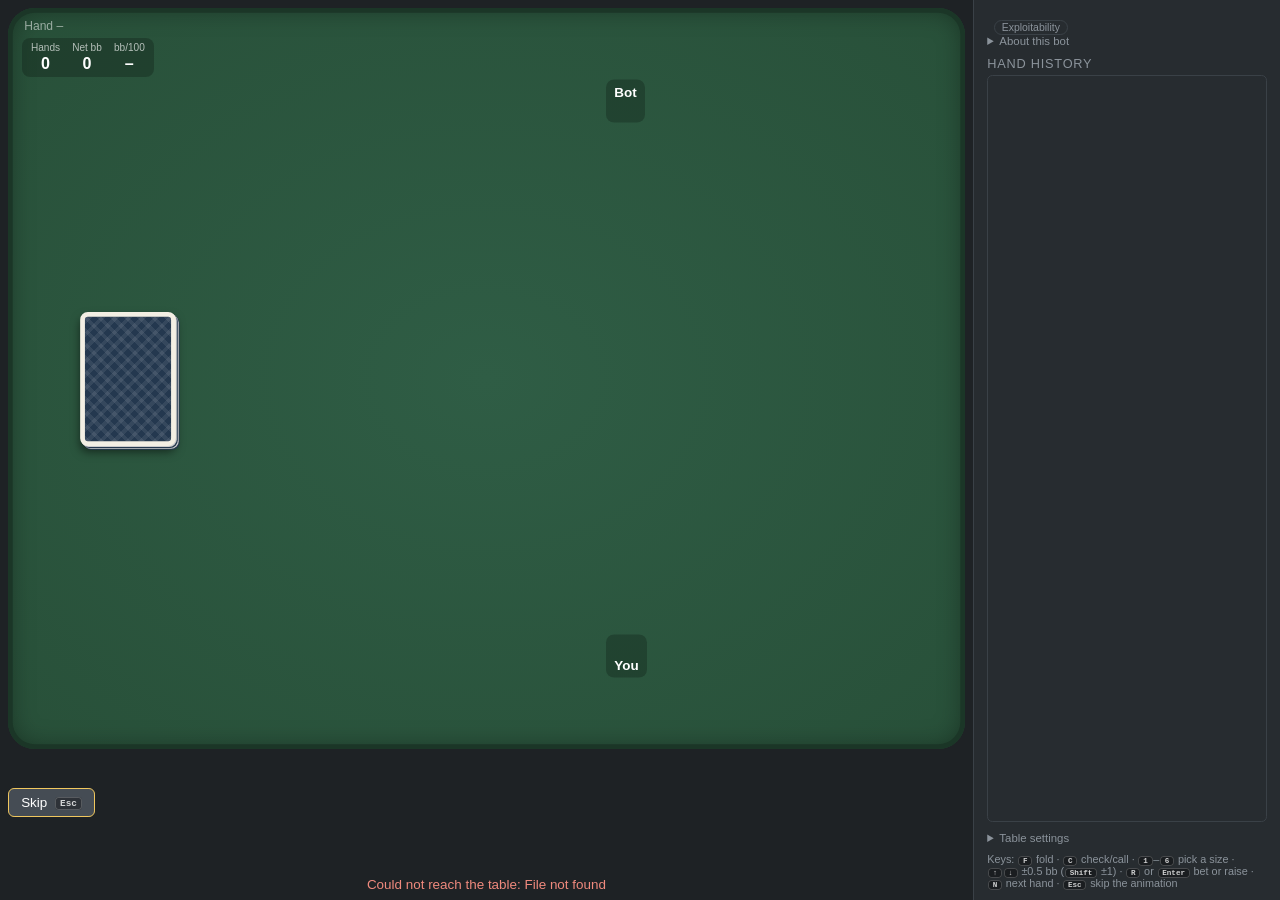
==== poker/engine/cmd/table/static/index.html @ 93d90915 "Table page and sign-in: the dock, session score, hand-off box, idle sleep; guest sign-in removed Tab" ====
<!doctype html>
<html lang="en">
<head>
<meta charset="utf-8">
<meta name="viewport" content="width=device-width, initial-scale=1">
<title>Heads-up hold'em, 50 bb</title>
<link rel="icon" href="data:,">
<link rel="stylesheet" href="table.css">
<script type="module" src="table.js"></script>
</head>
<body class="busy">
<main>
  <div id="felt">
    <div id="deck"></div>
    <div id="hand-label">Hand <span id="hand-number">&ndash;</span></div>
    <button id="drawer-btn" type="button" aria-label="History, bot and settings" aria-controls="side" aria-expanded="false"><span class="burger"></span><kbd>H</kbd></button>
    <section id="stats" title="This session's running score: hands played, net big blinds won, big blinds won per 100 hands">
      <div><span class="k">Hands</span><b id="stat-hands">0</b></div>
      <div><span class="k">Net bb</span><b id="stat-net">0</b></div>
      <div><span class="k">bb/100</span><b id="stat-bb100">&ndash;</b><small id="stat-se"></small></div>
      <div id="stat-by"></div>
    </section>
    <div class="seat" id="seat-bot">
      <div class="who">Bot <span class="pos" id="bot-pos"></span></div>
      <div class="stk"><b id="bot-stack"></b></div>
      <div class="holds" id="bot-holds"></div>
      <div class="said" id="bot-said"></div>
    </div>
    <div class="seat" id="seat-you">
      <div class="said" id="you-said"></div>
      <div class="holds" id="you-holds"></div>
      <div class="who"><span id="you-name">You</span> <span class="pos" id="you-pos"></span></div>
      <div class="stk"><b id="you-stack"></b></div>
    </div>
  </div>
  <div id="bar">
    <div id="status">
      <div id="turn"></div>
      <div id="potline" class="dim small"></div>
      <div id="outcome"></div>
      <button id="skip" type="button" title="Finish the animation now (Esc)">Skip <kbd>Esc</kbd></button>
    </div>
    <div id="cluster">
      <div id="sizer" hidden>
        <div id="detents" role="group" aria-label="Sizes"></div>
        <div id="trackrow">
          <div id="track"><input id="size-range" type="range" min="0" max="1000" step="1" aria-label="Bet or raise to (slider)"><div id="ticks"></div></div>
          <label id="amt"><input id="size-amount" type="number" step="0.5" inputmode="decimal" aria-label="Bet or raise to, in big blinds"><span>bb</span></label>
        </div>
      </div>
      <div id="actions"></div>
      <div id="next-wrap" hidden><button id="next">Next hand <kbd>N</kbd></button></div>
    </div>
    <div id="watch-bar" hidden>
      <div id="watch-status"></div>
      <div id="codebox" hidden><code id="handoff-text"></code><button id="copy" type="button"><span>Copy</span></button></div>
      <div id="watch-foot"><span id="watch-wait" class="dim"></span><button id="take-over"><span></span><kbd>T</kbd></button></div>
    </div>
    <div id="error" role="alert"></div>
  </div>
</main>
<aside id="side">
  <div class="dim small" id="blinds"></div>
  <section id="bot">
    <div class="row"><b id="bot-name"></b><span class="tag">Exploitability <span id="exploitability"></span></span></div>
    <details><summary>About this bot</summary>
      <p class="small dim" id="exploitability-full"></p>
      <p class="small dim" id="bot-trained"></p>
      <p class="small dim" id="bot-note"></p>
      <p class="small dim" id="menu"></p>
    </details>
  </section>
  <section id="history-wrap"><h2>Hand history</h2><div id="history"></div></section>
  <details id="controls">
    <summary>Table settings</summary>
    <div class="row play-only">Seat:
      <label><input type="radio" name="seat" value="alternate" checked> alternate</label>
      <label><input type="radio" name="seat" value="sb"> button</label>
      <label><input type="radio" name="seat" value="bb"> big blind</label>
    </div>
    <div class="row play-only" id="opp-row" hidden>Opponent <select id="opponent"></select> <span class="dim small">from the next hand</span></div>
    <div class="row">
      <label>Speed <input id="speed" type="range" min="0.5" max="2" step="0.25" value="1"> <span id="speedv">1x</span></label>
      <label><input id="rm" type="checkbox"> reduced motion</label>
    </div>
    <div class="row play-only"><button id="new-session">New session</button></div>
  </details>
  <section id="league" hidden>
    <div class="small"><span class="dim">Signed in as</span> <b id="account-name"></b> <button id="sign-out" class="link">Sign out</button></div>
    <div class="row"><button id="tag-in" hidden>Hand to my agent</button></div>
  </section>
  <section id="keys" class="small dim play-only">Keys: <kbd>F</kbd> fold &middot; <kbd>C</kbd> check/call &middot; <kbd>1</kbd>&ndash;<kbd>6</kbd> pick a size &middot; <kbd>&uarr;</kbd><kbd>&darr;</kbd> &plusmn;0.5 bb (<kbd>Shift</kbd> &plusmn;1) &middot; <kbd>R</kbd> or <kbd>Enter</kbd> bet or raise &middot; <kbd>N</kbd> next hand &middot; <kbd>Esc</kbd> skip the animation</section>
</aside>
<div id="scrim"></div>
<div id="asleep" hidden role="alertdialog" aria-labelledby="asleep-title">
  <div>
    <h2 id="asleep-title">Paused</h2>
    <p id="asleep-why"></p>
    <p class="dim">The table has stopped asking the server for updates.</p>
    <button id="resume">Resume</button>
  </div>
</div>
</body>
</html>
---- poker/engine/cmd/table/static/table.css ----
/* The 50 bb table: plain. Sprites (cards, chips, the dealer button) are placed and scaled only by transform
   (cardmotion.js); panels size in rem, and the root font follows the viewport. */
:root{--bg:#1e2225;--panel:#272c30;--line:#3a4147;--txt:#d9dde1;--dim:#8b939b;--felt:#2f5d45;--felt2:#285039;
  --red:#c8302c;--black:#16191c;--glow:#f0c75e;--pos:#7fd18b;--neg:#f08a7e}
*{box-sizing:border-box}
html{font-size:clamp(11px,min(1.6vh,1.05vw),24px)}
html,body{margin:0;height:100%;overflow:hidden;background:var(--bg);color:var(--txt);font-family:"Liberation Sans",Arial,sans-serif}
body{display:grid;grid-template-columns:1fr clamp(15rem,24vw,30rem);grid-template-rows:100%}
main{display:grid;grid-template-rows:1fr auto;min-height:0;min-width:0;padding:.6rem}
#felt{position:relative;overflow:hidden;border-radius:2rem;background:radial-gradient(ellipse at center,var(--felt) 0%,var(--felt2) 100%);box-shadow:inset 0 0 0 .35rem #1b3627,inset 0 0 2rem #0006;
  -webkit-user-select:none;user-select:none}
#hand-label{position:absolute;left:1.2rem;top:.8rem;color:#ffffff88;font-size:.9rem}
/* cards: base 100x140, slots scale them */
.card{position:absolute;left:0;top:0;width:100px;height:140px;will-change:transform;pointer-events:none}
.card .flip{position:absolute;inset:0;transform-style:preserve-3d}
.face{position:absolute;inset:0;border-radius:8px;overflow:hidden;backface-visibility:hidden;-webkit-backface-visibility:hidden;box-shadow:0 1px 4px #0009;transition:box-shadow .15s}
.card.air .face{box-shadow:0 14px 26px #000a}
.front{background:#fbfaf6;font-family:"Liberation Sans",Arial,sans-serif;font-weight:700}
.front.red{color:var(--red)} .front.black{color:var(--black)}
.front .ix{position:absolute;left:7px;top:6px;font-size:23px;line-height:1;text-align:center}
.front .ix.lo{left:auto;top:auto;right:7px;bottom:6px;transform:rotate(180deg)}
.front .pip{position:absolute;inset:0;display:flex;align-items:center;justify-content:center;font-size:58px}
.face.back{transform:rotateY(180deg);background:#24384f;border:5px solid #f3efe4;
  background-image:repeating-linear-gradient(45deg,#ffffff14 0 4px,transparent 4px 10px),repeating-linear-gradient(-45deg,#ffffff14 0 4px,transparent 4px 10px)}
#deck{position:absolute;border-radius:8px;background:#24384f;border:5px solid #f3efe4;
  background-image:repeating-linear-gradient(45deg,#ffffff14 0 4px,transparent 4px 10px),repeating-linear-gradient(-45deg,#ffffff14 0 4px,transparent 4px 10px);
  box-shadow:1px 1px 0 #ccc,2px 2px 0 #24384f,3px 3px 0 #ccc,4px 4px 0 #24384f,0 6px 10px #0008}

/* chips: a pile of discs and the amount; base 96x40 */
.chips{position:absolute;left:0;top:0;width:96px;height:40px;display:flex;align-items:center;gap:6px;pointer-events:none;will-change:transform}
.chips .stack{width:38px;height:40px;display:flex;flex-direction:column-reverse;align-items:center}
.chips i{display:block;width:36px;height:11px;margin-top:-5px;border-radius:50%;border:2px dashed #fff9;box-shadow:0 2px 0 #0007}
.chips i.t1{background:#e9e6df;border-color:#3d6db5} .chips i.t2{background:#c8302c} .chips i.t3{background:#2a8a4a} .chips i.t4{background:#1b1d20;border-color:#e0c060}
.chips b{font-size:22px;color:#fff;text-shadow:0 1px 2px #000;white-space:nowrap}
.dealer{position:absolute;left:0;top:0;width:34px;height:34px;border-radius:50%;background:#f6f3ea;color:#222;font:700 18px/34px "Liberation Sans",Arial,sans-serif;text-align:center;box-shadow:0 2px 4px #0009;pointer-events:none}

/* seats */
.seat{position:absolute;transform:translateY(-50%);padding:.3rem .6rem;border-radius:.6rem;background:#0000003a;line-height:1.3;white-space:nowrap;z-index:20000}
.seat .who{font-weight:700;color:#fff} .seat .pos{font-weight:400;color:#ffffffaa;font-size:.85em}
.seat .stk b{font-size:1.15rem;color:#fff} .seat .stk span{color:#ffffffaa;font-size:.85em}
.seat .holds{color:var(--glow);font-weight:700}
.seat .said{color:#fff;min-height:1.3em}
.seat .said.pop{animation:pop .35s ease-out}
@keyframes pop{0%{opacity:0;transform:translateY(.4rem)}100%{opacity:1;transform:none}}
.seat.won{box-shadow:0 0 0 2px var(--glow),0 0 1.2rem #f0c75e66}
.rm .seat .said.pop{animation:none}

/* the dock: whenever you may bet, the sizer (detents, slider, bb box) sits above three buttons, Fold, Check/Call and
   Raise to X; one click or R bets the shown amount. #bar keeps its height through a decision, so the felt does not jump. */
#bar{min-height:10.6rem;padding:.6rem 0 0;display:grid;grid-template-columns:1fr minmax(0,34rem);gap:.3rem 1rem;align-items:end}
#status{align-self:center;display:flex;flex-direction:column;gap:.3rem;min-width:0;align-items:flex-start}
#turn{font-size:1rem;color:var(--dim)} #turn b{color:var(--glow)}
#outcome{font-size:1.15rem;font-weight:700}
#outcome.won{color:var(--pos)} #outcome.lost{color:var(--neg)}
#skip{display:none;border-color:var(--glow)}
body.busy:not(.watching) #skip{display:inline-block}
#cluster{display:flex;flex-direction:column;gap:.45rem;min-width:0}
#actions{display:grid;grid-template-columns:1fr 1fr 1.35fr;gap:.45rem}
#actions:empty{display:none}
button{font:inherit;background:#454c54;color:#fff;border:1px solid #5b636c;border-radius:.45rem;padding:.45rem .9rem;cursor:pointer;white-space:nowrap}
button:hover{filter:brightness(1.15)} button:disabled{opacity:.45;cursor:default}
button:focus-visible,input:focus-visible{outline:2px solid var(--glow);outline-offset:2px}
#actions button{font-size:1.1rem;font-weight:700;padding:.7rem .4rem;border-radius:.7rem;display:flex;gap:.2rem;align-items:center;justify-content:center}
#actions button small{font-weight:400;opacity:.85;font-size:.82em}
#actions button.fold{background:#6b3b3b;border-color:#8d5555;grid-column:1}
#actions button.check,#actions button.call{background:#2f5c86;border-color:#4a7aa6;grid-column:2}
#actions button.bet{background:#8a6420;border-color:#b78a3a;grid-column:3}
#actions button.bet.allin{background:#962d28;border-color:#c0504a}
kbd{font:700 .7em "Liberation Mono",monospace;background:#0005;border:1px solid #fff3;border-radius:.25rem;padding:0 .28rem;color:#fffc;margin-left:.45em;vertical-align:.08em}
#next-wrap{display:grid} #next-wrap[hidden]{display:none}
#next{background:#2f5c86;border-color:#4a7aa6;font-size:1.1rem;font-weight:700;padding:.7rem 1rem;border-radius:.7rem}
#error{grid-column:1/-1;color:var(--neg);text-align:center;min-height:0}
#error:empty{display:none}

/* the sizer: evenly spaced detents (Min, the sizes of the spot, All-in); the track is linear in chips between them */
#sizer{display:flex;flex-direction:column;gap:.4rem}
#sizer[hidden]{display:none}
#detents{display:flex;gap:.3rem}
#detents button{flex:1;padding:.32rem .2rem;font-size:.86rem;background:#2b3237;border-color:#465058;border-radius:.45rem;min-width:0}
#detents button.on{border-color:var(--glow);color:var(--glow);background:#3a3322}
#detents kbd{font-size:.62rem}
#trackrow{display:flex;gap:.6rem;align-items:center}
#track{position:relative;flex:1;height:2.2rem;display:flex;align-items:center;min-width:0}
#size-range{-webkit-appearance:none;appearance:none;width:100%;height:2.2rem;background:transparent;margin:0;position:relative;z-index:2;cursor:pointer}
#size-range::-webkit-slider-runnable-track{height:.45rem;border-radius:.3rem;background:linear-gradient(90deg,#b98a26 0 var(--p,0%),#3a434a var(--p,0%))}
#size-range::-moz-range-track{height:.45rem;border-radius:.3rem;background:#3a434a}
#size-range::-moz-range-progress{height:.45rem;border-radius:.3rem;background:#b98a26}
#size-range::-webkit-slider-thumb{-webkit-appearance:none;width:1.4rem;height:1.4rem;margin-top:-.48rem;border-radius:50%;background:#f4efe2;border:3px solid var(--glow);box-shadow:0 2px 5px #000a}
#size-range::-moz-range-thumb{width:1.1rem;height:1.1rem;border-radius:50%;background:#f4efe2;border:3px solid var(--glow)}
#ticks{position:absolute;left:.7rem;right:.7rem;top:50%;height:0;z-index:1;pointer-events:none}
#ticks b{position:absolute;top:-.55rem;width:2px;height:1.1rem;margin-left:-1px;background:#c9d0d6;border-radius:1px;opacity:.75}
#ticks .memo{position:absolute;top:-1rem;margin-left:-.22rem;width:.44rem;height:.44rem;border-radius:50%;background:var(--pos);box-shadow:0 0 0 2px #0008}
#amt{display:flex;align-items:center;background:#0f1214;border:1px solid var(--line);border-radius:.45rem;padding-right:.5rem}
#size-amount{width:4.8rem;font:700 1.05rem "Liberation Sans",Arial,sans-serif;color:var(--txt);background:none;border:0;padding:.4rem .5rem;text-align:right}
#amt span{color:var(--dim);font-size:.9rem}

/* handed to the agent: a prompt to paste into its chat */
#watch-bar{grid-column:1/-1;justify-self:center;width:100%;max-width:44rem;display:flex;flex-direction:column;gap:.5rem;background:#17222b;border:1px solid #2f4a60;border-radius:.8rem;padding:.7rem .9rem}
#watch-bar[hidden]{display:none}
#watch-status{font-size:1.05rem} #watch-status b{color:#9fd0ff}
#codebox{display:flex;align-items:stretch;background:#0b0e10;border:1px solid #2d3a44;border-radius:.5rem;overflow:hidden}
#handoff-text{flex:1;font:.95rem/1.4 "Liberation Mono",Menlo,Consolas,monospace;color:#e8eef3;padding:.55rem .7rem;user-select:all;-webkit-user-select:all;white-space:pre-wrap;word-break:break-word;min-width:0}
#copy{border:0;border-left:1px solid #2d3a44;border-radius:0;background:#2a3a48;font-weight:700;min-width:5.5rem}
#copy.ok{background:#2e6a45}
#watch-foot{display:flex;justify-content:space-between;align-items:center;gap:.6rem;font-size:.9rem}
#take-over{background:#2f5c86;border-color:#4a7aa6;font-size:1.05rem}
body.watching .play-only,body.watching #status,body.watching #cluster{display:none!important}

/* the side panel */
#side{background:var(--panel);border-left:1px solid var(--line);padding:.8rem 1rem;display:flex;flex-direction:column;gap:.7rem;min-height:0;overflow:auto;font-size:.95rem}
#side h2{font-size:.95rem;margin:0 0 .3rem;color:var(--dim);font-weight:400;text-transform:uppercase;letter-spacing:.06em}
.dim{color:var(--dim)} .small{font-size:.85em}
#side .row{display:flex;gap:.5rem;align-items:center;flex-wrap:wrap}
#side summary{cursor:pointer;color:var(--dim);font-size:.85rem}
#side details p{margin:.35rem 0 0}
#bot .tag{font-size:.78rem;color:var(--dim);border:1px solid var(--line);border-radius:1rem;padding:.05rem .5rem} #exploitability{color:#fff;font-weight:700}
#league{display:flex;flex-direction:column;gap:.4rem} #league button{padding:.3rem .7rem}
#tag-in{background:#2a3a48;border-color:#3f5a70}
.link{background:none!important;border:0!important;color:#9fd0ff;padding:0 .2rem!important;text-decoration:underline}
#keys kbd{margin:0 .1em}
/* the session's score sits on the felt, under the hand number: always in view, whatever the layout of the side panel */
#stats{position:absolute;left:1rem;top:2.2rem;z-index:20000;display:grid;grid-template-columns:repeat(3,auto);gap:.2rem .9rem;text-align:center;background:#0000003a;border-radius:.6rem;padding:.3rem .7rem;line-height:1.2}
#stats .k{display:block;color:#ffffffaa;font-size:.75rem} #stats b{font-size:1.2rem;color:#fff} #stats b.pos{color:var(--pos)} #stats b.neg{color:var(--neg)} #stats small{display:block;color:#ffffffaa;font-size:.7rem}
#stat-by{grid-column:1/-1;text-align:left;font-size:.75rem;color:#ffffffaa} #stat-by:empty{display:none}
#controls select{font:inherit;max-width:100%;background:#454c54;color:#fff;border:1px solid #5b636c;border-radius:.3rem}
.pos{color:var(--pos)} .neg{color:var(--neg)}
#history-wrap{flex:1;min-height:8rem;display:flex;flex-direction:column}
#history{flex:1;overflow-y:auto;border:1px solid var(--line);border-radius:.4rem;font-size:.9em}
.hand summary{display:flex;gap:.5rem;padding:.25rem .5rem;cursor:pointer;border-bottom:1px solid #ffffff10;align-items:baseline}
.hand summary .n{color:var(--dim);min-width:2.5em} .hand summary .cs{flex:1;white-space:nowrap;overflow:hidden;text-overflow:ellipsis}
.hand summary .net{white-space:nowrap}
.hand .c{display:inline-block;background:#f3f1ea;border-radius:.2rem;padding:0 .15rem;margin-right:.12rem;font-weight:700;font-size:.9em}
.hand .c.red{color:var(--red)} .hand .c.black{color:var(--black)}
.hand ul{margin:.2rem 0 .4rem;padding-left:1.6rem;color:var(--dim)} .hand li.street{color:var(--txt)}
#controls{font-size:.9em} #controls[open]{display:flex;flex-direction:column;gap:.4rem} #controls[open]>.row{margin-top:.2rem}
[hidden]{display:none!important}
#controls .row{display:flex;flex-wrap:wrap;gap:.6rem;align-items:center}
#controls label{display:flex;gap:.25rem;align-items:center}
#controls input[type=range]{width:5rem}
#controls button{padding:.25rem .6rem}

/* the pause screen: over everything, nothing behind it is live */
#asleep{position:fixed;inset:0;z-index:100000;display:flex;align-items:center;justify-content:center;background:#0c0e10e6;text-align:center}
#asleep h2{margin:0 0 .6rem;font-size:1.6rem} #asleep p{margin:.3rem 0}
#resume{margin-top:1rem;font-size:1.3rem;padding:.7rem 2rem;background:#2f5c86;border-color:#4a7aa6}

/* layouts by screen: last, so they override the rules above */
#drawer-btn,#scrim{display:none}
/* phones (and a landscape phone's short screen): the side panel is a drawer (H, or the button on the felt), and
   the table gets the whole window. The root font is fixed here: the dock needs targets for a thumb. */
@media (max-width:760px),(max-height:500px){
  body{grid-template-columns:100%}
  main{padding:.35rem}
  #felt{border-radius:1.2rem}
  #bar{grid-template-columns:100%;min-height:10.3rem;padding-top:.35rem;gap:.35rem;align-items:end}
  #status{align-items:stretch;flex-direction:row;flex-wrap:wrap;gap:.2rem .8rem;justify-content:space-between}
  #status:empty{display:none}
  #turn,#potline{font-size:.85rem}
  #actions button{padding:.75rem .3rem;font-size:1rem}
  #actions button.bet{flex-direction:column;gap:0;line-height:1.15}
  #next{padding:.9rem 1rem}
  #drawer-btn{display:block;position:absolute;left:.5rem;top:.45rem;z-index:20001;padding:.3rem .6rem;background:#0006;border-color:#ffffff30}
  #hand-label{left:3.9rem;top:.85rem} #stats{left:.5rem;top:3rem;padding:.2rem .45rem;gap:.1rem .5rem} #stats b{font-size:.95rem} #stats .k{font-size:.65rem} #stats small,#stat-by{display:none}
  .seat{white-space:normal;padding:.25rem .5rem;font-size:.85rem} .seat .pos{display:block}
  #side{position:fixed;right:0;top:0;bottom:0;width:min(22rem,88vw);z-index:50000;transform:translateX(100%);visibility:hidden;box-shadow:-8px 0 30px #000a}
  body.sliding #side{transition:transform .2s,visibility .2s}   /* only while it is opened or closed, not when the window is resized */
  body.drawer #side{transform:none;visibility:visible}
  body.drawer #scrim{display:block;position:fixed;inset:0;background:#0008;z-index:40000}
  #keys{display:none}
  kbd{display:none}
}
.burger{display:inline-block;width:1.05rem;height:.8rem;vertical-align:-.05rem;background:linear-gradient(currentColor 0 0) 0 0/100% 2px no-repeat,linear-gradient(currentColor 0 0) 0 50%/100% 2px no-repeat,linear-gradient(currentColor 0 0) 0 100%/100% 2px no-repeat}
@media (max-width:760px) and (min-height:501px){ html{font-size:15px} }
/* short screens: little height */
@media (max-height:500px){ html{font-size:12px} main{padding:.3rem} #detents button{padding:.2rem .1rem} #trackrow{gap:.4rem} }
/* a touch screen has no keyboard to show */
@media (pointer:coarse) and (hover:none){ kbd{display:none} }
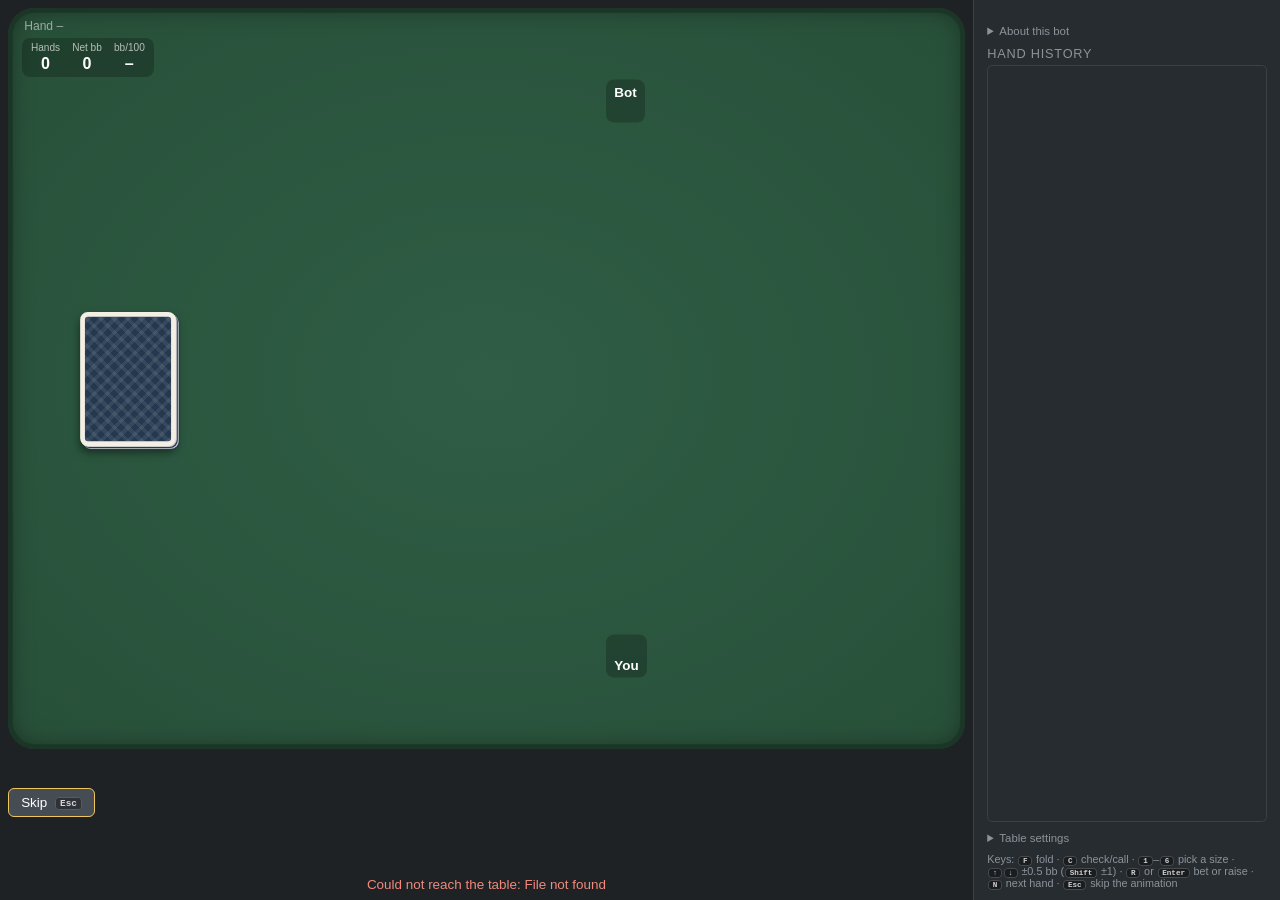
==== commit 906ac0b4: "Drop exploitability from everything outside the engine The table page, api/info, the served bot labe" ====
--- a/poker/engine/cmd/table/static/index.html
+++ b/poker/engine/cmd/table/static/index.html
@@ -51,10 +51,14 @@
       <div id="actions"></div>
       <div id="next-wrap" hidden><button id="next">Next hand <kbd>N</kbd></button></div>
     </div>
-    <div id="watch-bar" hidden>
-      <div id="watch-status"></div>
-      <div id="codebox" hidden><code id="handoff-text"></code><button id="copy" type="button"><span>Copy</span></button></div>
-      <div id="watch-foot"><span id="watch-wait" class="dim"></span><button id="take-over"><span></span><kbd>T</kbd></button></div>
+    <div id="presence" hidden></div>
+    <div id="replay" hidden role="group" aria-label="Replay">
+      <span class="dim">Replay</span>
+      <label><input type="radio" name="rspeed" value="1x"> 1x</label>
+      <label><input type="radio" name="rspeed" value="fast"> fast</label>
+      <label><input type="radio" name="rspeed" value="fastest"> fastest</label>
+      <span id="behind" class="dim"></span>
+      <button id="jump" type="button">Jump to latest <kbd>J</kbd></button>
     </div>
     <div id="error" role="alert"></div>
   </div>
@@ -62,34 +66,44 @@
 <aside id="side">
   <div class="dim small" id="blinds"></div>
   <section id="bot">
-    <div class="row"><b id="bot-name"></b><span class="tag">Exploitability <span id="exploitability"></span></span></div>
+    <div class="row"><b id="bot-name"></b></div>
+    <p class="small dim" id="bot-note"></p>
     <details><summary>About this bot</summary>
-      <p class="small dim" id="exploitability-full"></p>
       <p class="small dim" id="bot-trained"></p>
-      <p class="small dim" id="bot-note"></p>
       <p class="small dim" id="menu"></p>
     </details>
   </section>
   <section id="history-wrap"><h2>Hand history</h2><div id="history"></div></section>
   <details id="controls">
     <summary>Table settings</summary>
-    <div class="row play-only">Seat:
+    <div class="row">Seat:
       <label><input type="radio" name="seat" value="alternate" checked> alternate</label>
       <label><input type="radio" name="seat" value="sb"> button</label>
       <label><input type="radio" name="seat" value="bb"> big blind</label>
     </div>
-    <div class="row play-only" id="opp-row" hidden>Opponent <select id="opponent"></select> <span class="dim small">from the next hand</span></div>
+    <div class="row" id="opp-row" hidden>Opponent <select id="opponent"></select> <span class="dim small">from the next hand</span></div>
     <div class="row">
       <label>Speed <input id="speed" type="range" min="0.5" max="2" step="0.25" value="1"> <span id="speedv">1x</span></label>
       <label><input id="rm" type="checkbox"> reduced motion</label>
     </div>
-    <div class="row play-only"><button id="new-session">New session</button></div>
+    <div class="row"><button id="new-session">Reset score</button></div>
   </details>
   <section id="league" hidden>
     <div class="small"><span class="dim">Signed in as</span> <b id="account-name"></b> <button id="sign-out" class="link">Sign out</button></div>
-    <div class="row"><button id="tag-in" hidden>Hand to my agent</button></div>
+    <details id="programs"><summary>Programs</summary>
+      <p class="small dim">A program token lets a program of yours (the Go SDK: <code>OBGL_TOKEN</code>) play this table as you. Anyone with it can play your table: keep it to yourself; revoke it here.</p>
+      <p class="small dim" id="token-none">No tokens yet.</p>
+      <ul id="token-list"></ul>
+      <div class="row"><input id="token-label" type="text" maxlength="40" placeholder="Name it: my bot" aria-label="Token name"><button id="token-make">Make a token</button></div>
+      <div id="token-new" hidden>
+        <div class="small">Your new token. It is shown <b>this once</b>:</div>
+        <div id="token-box"><code id="token-value"></code><button id="token-copy" type="button"><span>Copy</span></button></div>
+        <code id="token-use"></code>
+      </div>
+      <div class="small" id="token-error" role="alert"></div>
+    </details>
   </section>
-  <section id="keys" class="small dim play-only">Keys: <kbd>F</kbd> fold &middot; <kbd>C</kbd> check/call &middot; <kbd>1</kbd>&ndash;<kbd>6</kbd> pick a size &middot; <kbd>&uarr;</kbd><kbd>&darr;</kbd> &plusmn;0.5 bb (<kbd>Shift</kbd> &plusmn;1) &middot; <kbd>R</kbd> or <kbd>Enter</kbd> bet or raise &middot; <kbd>N</kbd> next hand &middot; <kbd>Esc</kbd> skip the animation</section>
+  <section id="keys" class="small dim">Keys: <kbd>F</kbd> fold &middot; <kbd>C</kbd> check/call &middot; <kbd>1</kbd>&ndash;<kbd>6</kbd> pick a size &middot; <kbd>&uarr;</kbd><kbd>&darr;</kbd> &plusmn;0.5 bb (<kbd>Shift</kbd> &plusmn;1) &middot; <kbd>R</kbd> or <kbd>Enter</kbd> bet or raise &middot; <kbd>N</kbd> next hand &middot; <kbd>Esc</kbd> skip the animation</section>
 </aside>
 <div id="scrim"></div>
 <div id="asleep" hidden role="alertdialog" aria-labelledby="asleep-title">
--- a/poker/engine/cmd/table/static/table.css
+++ b/poker/engine/cmd/table/static/table.css
@@ -53,7 +53,7 @@
 #outcome{font-size:1.15rem;font-weight:700}
 #outcome.won{color:var(--pos)} #outcome.lost{color:var(--neg)}
 #skip{display:none;border-color:var(--glow)}
-body.busy:not(.watching) #skip{display:inline-block}
+body.busy #skip{display:inline-block}
 #cluster{display:flex;flex-direction:column;gap:.45rem;min-width:0}
 #actions{display:grid;grid-template-columns:1fr 1fr 1.35fr;gap:.45rem}
 #actions:empty{display:none}
@@ -95,16 +95,6 @@
 #amt span{color:var(--dim);font-size:.9rem}
 
 /* handed to the agent: a prompt to paste into its chat */
-#watch-bar{grid-column:1/-1;justify-self:center;width:100%;max-width:44rem;display:flex;flex-direction:column;gap:.5rem;background:#17222b;border:1px solid #2f4a60;border-radius:.8rem;padding:.7rem .9rem}
-#watch-bar[hidden]{display:none}
-#watch-status{font-size:1.05rem} #watch-status b{color:#9fd0ff}
-#codebox{display:flex;align-items:stretch;background:#0b0e10;border:1px solid #2d3a44;border-radius:.5rem;overflow:hidden}
-#handoff-text{flex:1;font:.95rem/1.4 "Liberation Mono",Menlo,Consolas,monospace;color:#e8eef3;padding:.55rem .7rem;user-select:all;-webkit-user-select:all;white-space:pre-wrap;word-break:break-word;min-width:0}
-#copy{border:0;border-left:1px solid #2d3a44;border-radius:0;background:#2a3a48;font-weight:700;min-width:5.5rem}
-#copy.ok{background:#2e6a45}
-#watch-foot{display:flex;justify-content:space-between;align-items:center;gap:.6rem;font-size:.9rem}
-#take-over{background:#2f5c86;border-color:#4a7aa6;font-size:1.05rem}
-body.watching .play-only,body.watching #status,body.watching #cluster{display:none!important}
 
 /* the side panel */
 #side{background:var(--panel);border-left:1px solid var(--line);padding:.8rem 1rem;display:flex;flex-direction:column;gap:.7rem;min-height:0;overflow:auto;font-size:.95rem}
@@ -113,9 +103,21 @@
 #side .row{display:flex;gap:.5rem;align-items:center;flex-wrap:wrap}
 #side summary{cursor:pointer;color:var(--dim);font-size:.85rem}
 #side details p{margin:.35rem 0 0}
-#bot .tag{font-size:.78rem;color:var(--dim);border:1px solid var(--line);border-radius:1rem;padding:.05rem .5rem} #exploitability{color:#fff;font-weight:700}
+#bot>p{margin:.25rem 0 .35rem}
 #league{display:flex;flex-direction:column;gap:.4rem} #league button{padding:.3rem .7rem}
-#tag-in{background:#2a3a48;border-color:#3f5a70}
+#presence{grid-column:1/-1;justify-self:center;color:#9fd0ff;font-size:.95rem}
+#presence[hidden]{display:none}
+#replay{grid-column:1/-1;justify-self:center;display:flex;flex-wrap:wrap;gap:.6rem;align-items:center;font-size:.9rem}
+#replay[hidden]{display:none} #replay button{padding:.25rem .6rem}
+#programs ul{margin:.3rem 0;padding-left:1.1rem} #programs li{margin:.15rem 0}
+#programs .row{display:flex;gap:.4rem;align-items:center} #token-label{flex:1;min-width:0}
+#token-new{display:flex;flex-direction:column;gap:.3rem;background:#17222b;border:1px solid #2f4a60;border-radius:.5rem;padding:.5rem}
+#token-new[hidden]{display:none}
+#token-box{display:flex;align-items:stretch;background:#0b0e10;border:1px solid #2d3a44;border-radius:.5rem;overflow:hidden}
+#token-value,#token-use{flex:1;font:.85rem/1.4 "Liberation Mono",Menlo,Consolas,monospace;color:#e8eef3;padding:.4rem .5rem;user-select:all;-webkit-user-select:all;white-space:pre-wrap;word-break:break-all;min-width:0}
+#token-copy{border:0;border-left:1px solid #2d3a44;border-radius:0;background:#2a3a48;font-weight:700;min-width:5rem}
+#token-copy.ok{background:#2e6a45}
+#token-error{color:#ff9d8f}
 .link{background:none!important;border:0!important;color:#9fd0ff;padding:0 .2rem!important;text-decoration:underline}
 #keys kbd{margin:0 .1em}
 /* the session's score sits on the felt, under the hand number: always in view, whatever the layout of the side panel */
